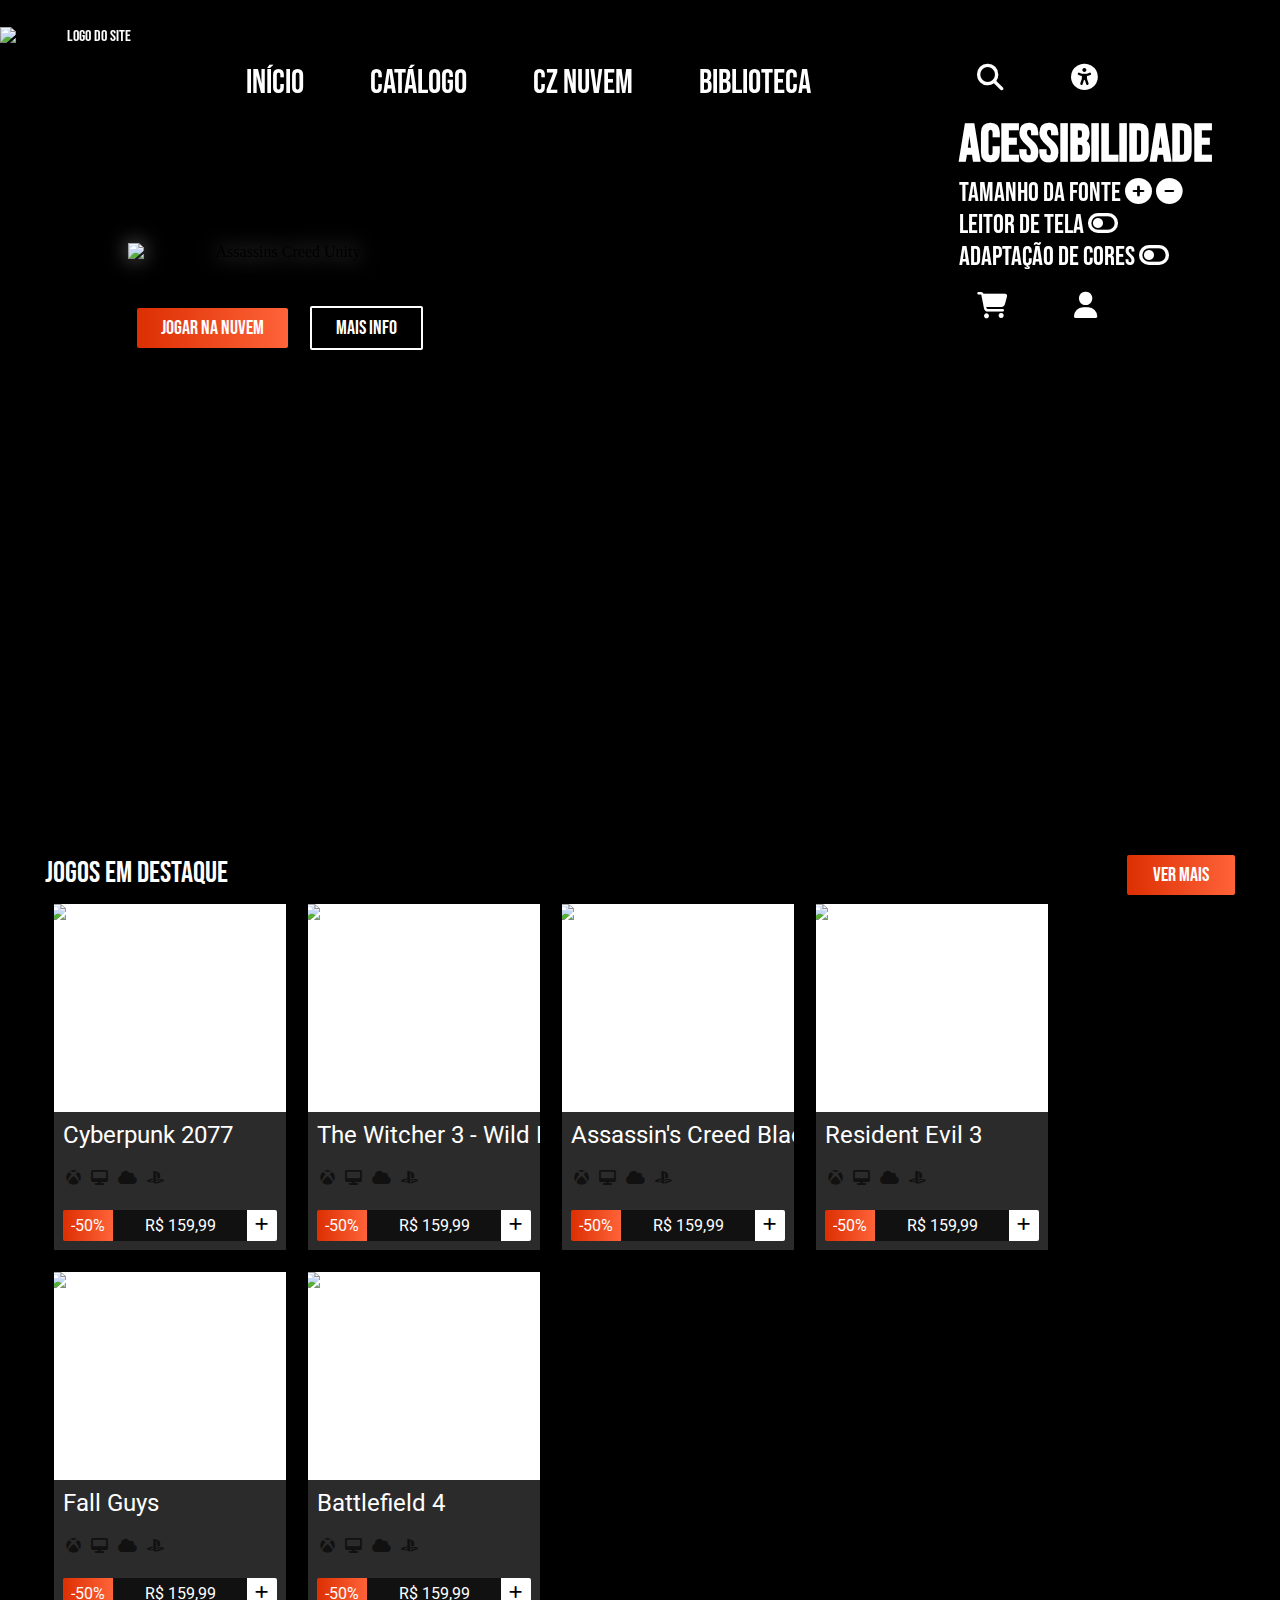
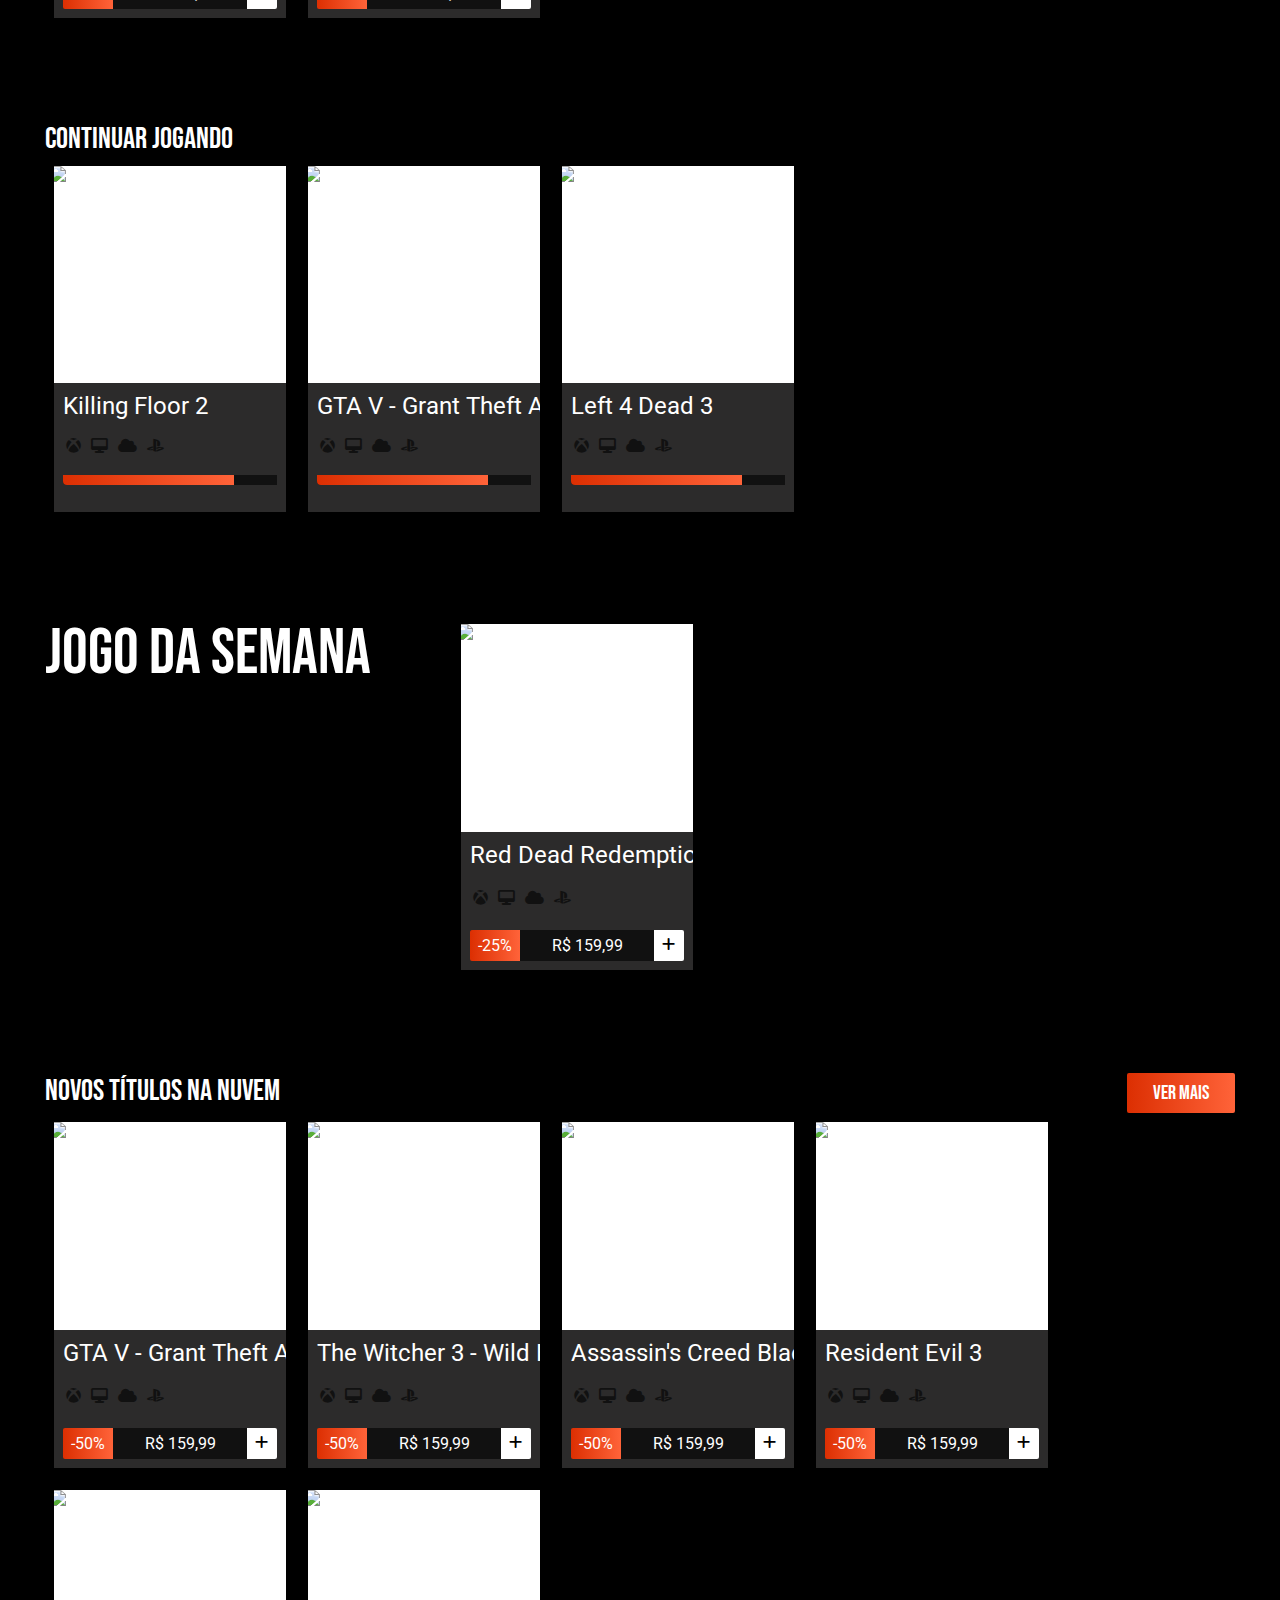
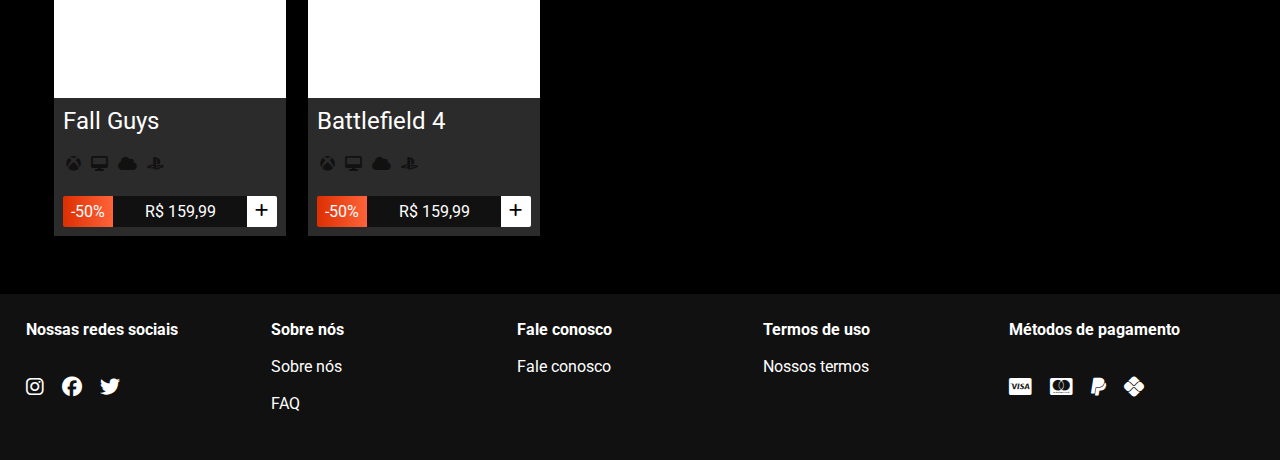
==== index.html @ 48078527 "modified:   index.html" ====
<!DOCTYPE html>
<html lang="pt-br">
<head>
	<meta charset="utf-8">
	<meta name="viewport" content="width=device-width, initial-scale=1">
	<link rel="stylesheet" href="https://cdnjs.cloudflare.com/ajax/libs/animate.css/4.1.1/animate.min.css">
	<link rel="stylesheet" type="text/css" href="effects.css">
	<link rel="stylesheet" type="text/css" href="index.css">
	<link rel="stylesheet" type="text/css" href="acessibilidade.css">
	<link rel="stylesheet" href="https://cdnjs.cloudflare.com/ajax/libs/font-awesome/4.7.0/css/font-awesome.min.css">
	<link rel="stylesheet" type="text/css" href="https://cdnjs.cloudflare.com/ajax/libs/font-awesome/6.2.0/css/all.min.css">
	<script
  src="https://code.jquery.com/jquery-3.6.1.js"
  integrity="sha256-3zlB5s2uwoUzrXK3BT7AX3FyvojsraNFxCc2vC/7pNI="
  crossorigin="anonymous"></script>
	<title>CZGames</title>
	<meta name="viewport" content="width=device-width, initial-scale=1.0">
</head>
<body lang="pt-br">

	<i class="fa fa-bars" id="menu_activate"></i>
	<div class="mobile-menu">
		<img src="images/logo-org.png" alt="logo do site"/>
	</div>


	<section id="main_div" aria-label="menu">
		<div id="menu">
			<img src="images/logo-org.png"  alt="logo do site" tabindex="0"/>
			<ul id="navigator" aria-label="navegação">
				<li tabindex="0">INÍCIO</li>
				<li tabindex="0">CATÁLOGO</li>
				<li tabindex="0">CZ NUVEM</li>
				<li tabindex="0">BIBLIOTECA</li>
			</ul>
			<ul id="icon_list" aria-label="ferramentas">
				<li tabindex="0"><i class="fa fa-search" title="Ferramenta de busca"></i></li>
				<li tabindex="0" class="access-button"><i class="fa fa-universal-access" title="Acessibilidade"></i>
				</li>

				<div class="menu-acessibilidade">
						<h1>ACESSIBILIDADE</h1>
						<div>
							<span>Tamanho da fonte</span>
							<i class="fa fa-plus-circle"></i>
							<i class="fa fa-minus-circle"></i>
						</div>

						<div>
							<span>Leitor de tela</span>
							<i class="fa fa-toggle-off screen-reader"></i>
						</div>

						<div>
							<span>Adaptação de cores</span>
							<i class="fa fa-toggle-off color-adaption"></i>
						</div>
					</div>


				<li tabindex="0"><i class="fa fa-shopping-cart" title="Carrinho de Compras"></i></li>
				<li tabindex="0"><i class="fa fa-user" title="Usuário"></i></li>
			</ul>
		</div>

		<div id="play-game" class="animate__animated animate__slideInDown">
				<img class="game-logo" src="images/assassins_creed2.png" lan="en" alt="Assassins Creed Unity" title="Assassins Creed Unity" tabindex="0"/>
				<button class="default-orange-style hbtn">JOGAR NA NUVEM</button>
				<button class="more-info hbtn hvr-sweep-to-right">MAIS INFO</button>
		</div>
	</section>
	<section id="jogos-secao">
		<div class="jogos-header">
			<p class="section-title" tabindex="0">JOGOS EM DESTAQUE</p>
			<button class="default-orange-style see-more">VER MAIS</button>
		</div>
		<ul class="game-list">
			<a href="info_produto.html" tabindex="-1"><li class="game-item-box" tabindex="0">
				<img class="game-wallpaper" src="images/games/cp2077.jpg"/>
				<div class="game-info">
					<span class="game-name" lang="en">Cyberpunk 2077</span>
					<ul class="supported-platforms">
							<li><i class="fab fa-xbox"></i></li>
							<li><i class="fas fa-desktop"></i></li>
							<li><i class="fa fa-cloud"></i></li>
							<li><i class="fab fa-playstation"></i></li>
					</ul>
					<p><span class="game-discount">-50%</span>
						<span class="game-price">R$ 159,99</span>
						<span class="game-add-button" title="Adicionar jogo"><i class="fas fa-plus"></i></span>
					</p>
				</div>
			</li></a>


			<li class="game-item-box" tabindex="0">
				<img class="game-wallpaper" src="images/games/the_witcher3.jpg"/>
				<div class="game-info">
					<span class="game-name"  lang="en">The Witcher 3 - Wild Hunt</span>
					<ul class="supported-platforms">
							<li><i class="fab fa-xbox"></i></li>
							<li><i class="fas fa-desktop"></i></li>
							<li><i class="fa fa-cloud"></i></li>
							<li><i class="fab fa-playstation"></i></li>
					</ul>
					<p><span class="game-discount">-50%</span>
						<span class="game-price">R$ 159,99</span>
						<span class="game-add-button"><i class="fas fa-plus"></i></span>
					</p>
				</div>
			</li>

			<li class="game-item-box" tabindex="0">
				<img class="game-wallpaper" src="images/games/assassins_creed_bf.jpg"/>
				<div class="game-info">
					<span class="game-name"  lang="en">Assassin's Creed Black Flag</span>
					<ul class="supported-platforms">
							<li><i class="fab fa-xbox"></i></li>
							<li><i class="fas fa-desktop"></i></li>
							<li><i class="fa fa-cloud"></i></li>
							<li><i class="fab fa-playstation"></i></li>
					</ul>
					<p><span class="game-discount">-50%</span>
						<span class="game-price">R$ 159,99</span>
						<span class="game-add-button"><i class="fas fa-plus"></i></span>
					</p>
				</div>
			</li>

			
			<li class="game-item-box" tabindex="0">
				<img class="game-wallpaper" src="images/games/res3.png"/>
				<div class="game-info">
					<span class="game-name"  lang="en">Resident Evil 3</span>
					<ul class="supported-platforms">
							<li><i class="fab fa-xbox"></i></li>
							<li><i class="fas fa-desktop"></i></li>
							<li><i class="fa fa-cloud"></i></li>
							<li><i class="fab fa-playstation"></i></li>
					</ul>
					<p><span class="game-discount">-50%</span>
						<span class="game-price">R$ 159,99</span>
						<span class="game-add-button"><i class="fas fa-plus"></i></span>
					</p>
				</div>
			</li>

			
			<li class="game-item-box" tabindex="0">
				<img class="game-wallpaper" src="images/games/fall_guys.jpg"/>
				<div class="game-info">
					<span class="game-name"  lang="en">Fall Guys</span>
					<ul class="supported-platforms">
							<li><i class="fab fa-xbox"></i></li>
							<li><i class="fas fa-desktop"></i></li>
							<li><i class="fa fa-cloud"></i></li>
							<li><i class="fab fa-playstation"></i></li>
					</ul>
					<p><span class="game-discount">-50%</span>
						<span class="game-price">R$ 159,99</span>
						<span class="game-add-button"><i class="fas fa-plus"></i></span>
					</p>
				</div>
			</li>

			<li class="game-item-box" tabindex="0">
				<img class="game-wallpaper" src="images/games/bf4.jpg"/>
				<div class="game-info">
					<span class="game-name"  lang="en">Battlefield 4</span>
					<ul class="supported-platforms">
							<li><i class="fab fa-xbox"></i></li>
							<li><i class="fas fa-desktop"></i></li>
							<li><i class="fa fa-cloud"></i></li>
							<li><i class="fab fa-playstation"></i></li>
					</ul>
					<p><span class="game-discount">-50%</span>
						<span class="game-price">R$ 159,99</span>
						<span class="game-add-button"><i class="fas fa-plus"></i></span>
					</p>
				</div>
			</li>

		</ul>
	</section>





	<section id="jogos-secao">
		<p class="section-title" tabindex="0">CONTINUAR JOGANDO</p>
		<ul class="game-list">
			<li class="game-item-box" tabindex="0">
				<img class="game-wallpaper" src="images/games/kf2.png"/>
				<div class="game-info">
					<span class="game-name"  lang="en">Killing Floor 2</span>
					<ul class="supported-platforms">
							<li><i class="fab fa-xbox"></i></li>
							<li><i class="fas fa-desktop"></i></li>
							<li><i class="fa fa-cloud"></i></li>
							<li><i class="fab fa-playstation"></i></li>
					</ul>
					<span class="progress-bar"></span>
				</div>
			</li>

			<li class="game-item-box" tabindex="0">
				<img class="game-wallpaper" src="images/games/gtav.jpg"/>
				<div class="game-info">
					<span class="game-name"  lang="en">GTA V - Grant Theft Auto Five</span>
					<ul class="supported-platforms">
							<li><i class="fab fa-xbox"></i></li>
							<li><i class="fas fa-desktop"></i></li>
							<li><i class="fa fa-cloud"></i></li>
							<li><i class="fab fa-playstation"></i></li>
					</ul>
					<span class="progress-bar"></span>
				</div>
			</li>

			<li class="game-item-box" tabindex="0">
				<img class="game-wallpaper" src="images/games/lf3.jpg"/>
				<div class="game-info">
					<span class="game-name"  lang="en">Left 4 Dead 3</span>
					<ul class="supported-platforms">
							<li><i class="fab fa-xbox"></i></li>
							<li><i class="fas fa-desktop"></i></li>
							<li><i class="fa fa-cloud"></i></li>
							<li><i class="fab fa-playstation"></i></li>
					</ul>
					<span class="progress-bar"></span>
				</div>
			</li>	

		</ul>
	</section>

	<section id="jogos-secao" class="rd2-theme">
		<p class="section-title" tabindex="0">JOGO DA SEMANA</p>

		<ul class="game-list">
			<li class="game-item-box" tabindex="0">
					<img class="game-wallpaper" src="images/games/rd2.jpg"/>
					<div class="game-info">
						<span class="game-name"  lang="en">Red Dead Redemption 2</span>
						<ul class="supported-platforms">
								<li><i class="fab fa-xbox"></i></li>
								<li><i class="fas fa-desktop"></i></li>
								<li><i class="fa fa-cloud"></i></li>
								<li><i class="fab fa-playstation"></i></li>
						</ul>
						<p><span class="game-discount">-25%</span>
							<span class="game-price">R$ 159,99</span>
							<span class="game-add-button"><i class="fas fa-plus"></i></span>
						</p>
					</div>
				</li>
		</ul>
	</section>


	<section id="jogos-secao">
		<div class="jogos-header">
			<p class="section-title" tabindex="0">NOVOS TÍTULOS NA NUVEM</p>
			<button class="default-orange-style see-more">VER MAIS</button>
		</div>
		<ul class="game-list">
			<li class="game-item-box" tabindex="0">
				<img class="game-wallpaper" src="images/games/gtav.jpg"/>
				<div class="game-info">
					<span class="game-name"  lang="en">GTA V - Grant Theft Auto Five</span>
					<ul class="supported-platforms">
							<li><i class="fab fa-xbox"></i></li>
							<li><i class="fas fa-desktop"></i></li>
							<li><i class="fa fa-cloud"></i></li>
							<li><i class="fab fa-playstation"></i></li>
					</ul>
					<p><span class="game-discount">-50%</span>
						<span class="game-price">R$ 159,99</span>
						<span class="game-add-button"><i class="fas fa-plus"></i></span>
					</p>
				</div>
			</li>

			<li class="game-item-box" tabindex="0">
				<img class="game-wallpaper" src="images/games/the_witcher3.jpg"/>
				<div class="game-info">
					<span class="game-name"  lang="en">The Witcher 3 - Wild Hunt</span>
					<ul class="supported-platforms">
							<li><i class="fab fa-xbox"></i></li>
							<li><i class="fas fa-desktop"></i></li>
							<li><i class="fa fa-cloud"></i></li>
							<li><i class="fab fa-playstation"></i></li>
					</ul>
					<p><span class="game-discount">-50%</span>
						<span class="game-price">R$ 159,99</span>
						<span class="game-add-button"><i class="fas fa-plus"></i></span>
					</p>
				</div>
			</li>

			<li class="game-item-box" tabindex="0">
				<img class="game-wallpaper" src="images/games/assassins_creed_bf.jpg"/>
				<div class="game-info">
					<span class="game-name"  lang="en">Assassin's Creed Black Flag</span>
					<ul class="supported-platforms">
							<li><i class="fab fa-xbox"></i></li>
							<li><i class="fas fa-desktop"></i></li>
							<li><i class="fa fa-cloud"></i></li>
							<li><i class="fab fa-playstation"></i></li>
					</ul>
					<p><span class="game-discount">-50%</span>
						<span class="game-price">R$ 159,99</span>
						<span class="game-add-button"><i class="fas fa-plus"></i></span>
					</p>
				</div>
			</li>

			
			<li class="game-item-box" tabindex="0">
				<img class="game-wallpaper" src="images/games/res3.png"/>
				<div class="game-info">
					<span class="game-name"  lang="en">Resident Evil 3</span>
					<ul class="supported-platforms">
							<li><i class="fab fa-xbox"></i></li>
							<li><i class="fas fa-desktop"></i></li>
							<li><i class="fa fa-cloud"></i></li>
							<li><i class="fab fa-playstation"></i></li>
					</ul>
					<p><span class="game-discount">-50%</span>
						<span class="game-price">R$ 159,99</span>
						<span class="game-add-button"><i class="fas fa-plus"></i></span>
					</p>
				</div>
			</li>

			
			<li class="game-item-box" tabindex="0">
				<img class="game-wallpaper" src="images/games/fall_guys.jpg"/>
				<div class="game-info">
					<span class="game-name"  lang="en">Fall Guys</span>
					<ul class="supported-platforms">
							<li><i class="fab fa-xbox"></i></li>
							<li><i class="fas fa-desktop"></i></li>
							<li><i class="fa fa-cloud"></i></li>
							<li><i class="fab fa-playstation"></i></li>
					</ul>
					<p><span class="game-discount">-50%</span>
						<span class="game-price">R$ 159,99</span>
						<span class="game-add-button"><i class="fas fa-plus"></i></span>
					</p>
				</div>
			</li>

			<li class="game-item-box" tabindex="0">
				<img class="game-wallpaper" src="images/games/bf4.jpg"/>
				<div class="game-info">
					<span class="game-name"  lang="en">Battlefield 4</span>
					<ul class="supported-platforms">
							<li><i class="fab fa-xbox"></i></li>
							<li><i class="fas fa-desktop"></i></li>
							<li><i class="fa fa-cloud"></i></li>
							<li><i class="fab fa-playstation"></i></li>
					</ul>
					<p><span class="game-discount">-50%</span>
						<span class="game-price">R$ 159,99</span>
						<span class="game-add-button"><i class="fas fa-plus"></i></span>
					</p>
				</div>
			</li>

		</ul>
	</section>


	<footer title="Rodapé">
		<!--<i class="far fa-copyright"></i><p>All rights reserved</p>-->
		<div>
			<p tabindex="0"><b>Nossas redes sociais</b></p>
			<ul class="flex-display">
				<a href="https://www.instagram.com/"><li><i class="fab fa-instagram" title="Instagram"></i></li></a>
				<a href="https://www.facebook.com/"><li><i class="fab fa-facebook" title="Facebook"></i></li></a>
				<a href="https://www.twitter.com/"><li><i class="fab fa-twitter" title="Twitter"></i></li></a>
			</ul>
		</div>

		<div>
			<p tabindex="0"><b>Sobre nós</b></p>
			<ul class="break-list">
				<a href="https://www.instagram.com/"><li>Sobre nós</li></a>
				<a href="https://www.facebook.com/"><li>FAQ</li></a>
			</ul>
		</div>

		<div>
			<p tabindex="0"><b>Fale conosco</b></p>
			<ul class="break-list">
				<a href="https://www.instagram.com/"><li>Fale conosco</li></a>
			</ul>
		</div>

		<div>
			<p tabindex="0"><b>Termos de uso</b></p>
			<ul class="break-list">
				<a href="https://www.instagram.com/"><li>Nossos termos</li></a>
			</ul>
		</div>


		<div>
			<p tabindex="0"><b>Métodos de pagamento</b></p>
			<ul class="flex-display">
				<li tabindex="0"><i class="fab fa-cc-visa" title="Visa"></i></li>
				<li tabindex="0"><i class="fab fa-cc-mastercard" title="Mastercard"></i></li>
				<li tabindex="0"><i class="fab fa-paypal" title="PayPal"></i></li>
				<li tabindex="0"><i class="fa-brands fa-pix" title="Pix"></i></li>
			</ul>
		</div>

	</footer>

	<script type="text/javascript">
		$(document).ready(function() {
			$("#navigator li:nth-child(1)").css("color", "#DC2F02");
		});

		$("#menu_activate").click(function () {
			$("#menu").slideToggle();
		});


		$(".access-button").click(function() {
			$(".menu-acessibilidade").slideToggle();
		});
	</script>


<div vw class="enabled">
	<div vw-access-button class="active"></div>
	<div vw-plugin-wrapper>
	  <div class="vw-plugin-top-wrapper"></div>
	</div>
</div>

	<script type="text/javascript" src="login.js"></script>
	<script type="text/javascript">
		if (getUrlParameter('submit_login') != false){
			do_login();
		}
	</script>

<script src="https://vlibras.gov.br/app/vlibras-plugin.js"></script>
<script>
	new window.VLibras.Widget('https://vlibras.gov.br/app');
</script>
</body>
</html>
---- index.css ----
@import url('https://fonts.googleapis.com/css2?family=Bebas+Neue&display=swap');
@import url('https://fonts.googleapis.com/css2?family=Roboto&display=swap');

* {
	margin: 0;
	padding: 0;
}

body {
	background-color:black;
	overflow-x: hidden;
}

.current_link {
	color:#DC2F02;
}

.mobile-menu {
	position: fixed;
	top: 0;
	left: 0;
	width: 100%;
	background-color: #111111;
	text-align: center;
	z-index: 99;
	display: none;
}

.mobile_menu img {
	margin-left: auto;
	margin-right: auto;	
}

#main_div {
	position: relative;
	background-image:linear-gradient( rgba(0, 0, 0, 0.3), rgba(0, 0, 0, 0.3) ),  url("images/wallpaper.jpg");
	background-size: cover;
	background-attachment: fixed;
	background-position: center;
	width: 100vw;
	height: 90vh;
	top: 0;
	left: 0;
	box-shadow: inset 0px 0px 256px black;
}

#menu {
	position: fixed;
	width:100%;
	border: 0px;
	color: white;
	font-family: 'Bebas Neue', cursive;
	display: grid;
	grid-template-columns: 0.5fr 2fr 1fr;
	box-shadow: inset 0px 90px 80px black;
	border: none;
	z-index: 10;
}

#play-game {
	position: absolute;
	left:10%;
	top:30%;
	text-align:center;
	z-index: 1;
}

.game-logo {
	max-width: 55vh;
	max-height: 55vw;
	display: block;
	filter: drop-shadow(0px 0px 10px rgba(255, 255, 255, 0.5));
}


#menu > img {
	padding: 3vh 0px;
	text-align: center;
}

#menu > ul {
	padding: 5vh;
	list-style: none;
}

#menu > ul > li {
	
}

#menu > ul > li:hover {
	color: #FF6339;
	transition: 0.25s;
}

#icon_list {
	font-size: 20pt;
}

#icon_list > li {
	display: inline-block;
	margin: 2vh;
	margin-right:5vh;
	transition: 0.25s;
	cursor: pointer;
}

#navigator > li{
	font-size: 25pt;
	display: inline-block;
	margin: 2vh;
	margin-right:5vh;
	transition: 0.25s;
	cursor: pointer;
}

#play-game button {
	margin:5vh;
	margin-right:1vh;
	margin-left:1vh;
}

.default-orange-style{
	background: linear-gradient(90deg, #DC2F02 0%, #FF6339 100%);
	padding: 8px 24px;
	color:white;
	border-radius: 2px;
	border:none;
	font-family: 'Bebas Neue', cursive;
	font-size:20px;
	cursor: pointer;
}

.more-info {
	box-sizing: border-box;
	justify-content: center;
	align-items: center;
	padding: 8px 24px;

	border: 2px solid #FFFFFF;
	border-radius: 2px;
	background:none;
	color:white;
	font-family: 'Bebas Neue', cursive;
	font-size: 20px;
	cursor: pointer;
}

#jogos-secao{
	position: relative;
	padding:5vh;
	box-sizing: border-box;
}


.game-list > li {
	position: relative;
	display:inline-block;
	width: 232px;
	height: 346px;
	margin:1vh;
	background-color:white;
	overflow: hidden;
	transition: 0.5s;
	color:#111111;
	cursor: pointer;
}

.game-list > a > li {
	position: relative;
	display:inline-block;
	width: 232px;
	height: 346px;
	margin:1vh;
	background-color:white;
	overflow: hidden;
	transition: 0.5s;
	color:#111111;
	cursor: pointer;
}

.game-list li:hover {
	transform: scale(1.1);
	color:white;
	transition: 0.5s;
}

.game-list li:hover {
	transform: scale(1.1);
	color:white;
	transition: 0.5s;
}

.section-title {
	color:white;
	font-family: 'Bebas Neue', cursive;
	font-size:30px;
}

.game-wallpaper {
	position: absolute;
	background-position: center;
	max-height: 100%;
	transform: translateX(-25%);
}

.game-info {
	position: absolute;
	font-family: 'Roboto', cursive;
	bottom: 0;
	background-color:#2C2B2B;
	width:100%;
	box-sizing: border-box;
	display: grid;
	grid-template-rows: 1fr 1fr 1fr;
	grid-gap: 1.5vh;
	padding:1vh;
}

.game-name {
	white-space: nowrap;
	font-size: 24px;
	min-width: 0;
	color:white;
}


.supported-platforms li{
	display: inline-block;
	font-size: 15px;
	margin:3px;
	border: none;
}

.game-info > p {
	position: relative;
	width:100%;
	display: flex;
	flex-direction: row;
	text-align: center;

}

.game-discount {
	flex-grow: 0;
	background: linear-gradient(90deg, #DC2F02 0%, #FF6339 100%);
	border-radius: 2px 0px 0px 2px;
	color:white;
	padding:0.25vh;
	padding: 6px 8px;
}

.game-price {
	flex:1;
	background: #111111;
	border-radius: 0px;
	padding: 6px 8px;
	color:white;
}

.game-add-button {
	flex-grow: 0;
	background: #FFFFFF;
	border-radius: 0px 2px 2px 0px;
	color:black;
	padding: 6px 8px;
	font-size: 15px;
}


.progress-bar {
	position: relative;
	background: #111111;
	border-radius: 0px 0px 0px 4px;
	height: 10px;
	width: 100%;
	z-index: 1;
}

.progress-bar::before {
	position: absolute;
	top:0;
	left:0;
	content: "";
	background: linear-gradient(90deg, #DC2F02 0%, #FF6339 100%);
	border-radius: 0px 0px 0px 4px;
	height: 10px;
	width: 80%;
	z-index: 10;
}

.rd2-theme {
	background-image: linear-gradient(270deg, #0A0908 10%, rgba(17, 17, 17, .5) 50.07%, rgba(14, 14, 13, .5) 5.51%, #0A0908 100.78%), url("images/games/rd2_wall.jpg");
	background-position: center center;
	background-size: cover;
	background-attachment: fixed;
}

.rd2-theme > .section-title {
	float:left;
	font-size: 64px;
}

.rd2-theme > .game-list > li{
	margin-left:10vh;
}

.jogos-header {
	display: grid;
	grid-template-columns: 1fr 0.10fr;
}


button[class~="default-orange-style"] {
	transition: 0.5s;
}

button[class~="default-orange-style"]:hover {
	transform: scale(1.05);
	transition: 0.5s;
}

footer {
	position: relative;
	background-color:#111111;
	display: grid;
	grid-template-columns: 1fr 1fr 1fr 1fr 1fr;
	grid-template-rows:1fr;
	padding:2vw;
	box-sizing: border-box;
	color:white;
	font-family:'Roboto', sans-serif;
	width: 100%;
}

footer a {
	text-decoration: none;
	color:white;
}

footer ul li {
	margin:2vh;
	margin-left: 0;
}

.flex-display {
	list-style: none;
	margin:2vh;
	margin-left:0;
	font-size: 20px;
}

.flex-display {
	display: flex;
	flex-direction: row;

}

.break-list li{
	display: block;
}


#menu_activate {
	position: fixed;
	left:0;
	top:0;
	color:#FFFFFF;
	margin:5vh;
	margin-left: 3vh;
	font-size: 30pt;
	z-index: 10;
	display: none;
}

@media (max-width: 1200px) {
  

	#menu {
		position: fixed;
		width:100%;
		height: 100%;
		background-color: #111111;
		text-align: center;
		display: none;
		overflow: hidden;
		grid-template-columns: 1fr;
		grid-template-rows: 0.5fr 1fr 1fr;
		z-index: 9;
	}

	.mobile-menu {
		display: block;
	}

	#menu_activate {
		display: block;
		z-index: 100;
	}

	#menu > img {
		padding:0;
		margin-left: auto;
		margin-right: auto;
		margin-bottom: 0;
	}


	#navigator > li {
		display: block;
		margin-bottom: 5vh;
	}


	#icon_list > li {
		display: inline-block;
		margin:1vh;
	}

	#jogos-secao {
		text-align: center;
	}

	.game-list > li {
		width: 90%;

	}

	.game-wallpaper {
		transform:translateX(-50%);
	}

	.jogos-header {
		display: flex;
		flex-direction: row;
	}


	.see-more {
		flex:1;
		margin-left:8vh;
		font-size: 16pt;
		padding:1vh;
	}

	.section-title {
		flex:1;
		font-size: 18pt;
		margin:0;
	}

	.rd2-theme > .section-title {
		font-size: 64px;
	}

	.rd2-theme > .game-list > li{
		margin-left:0;
	}


}
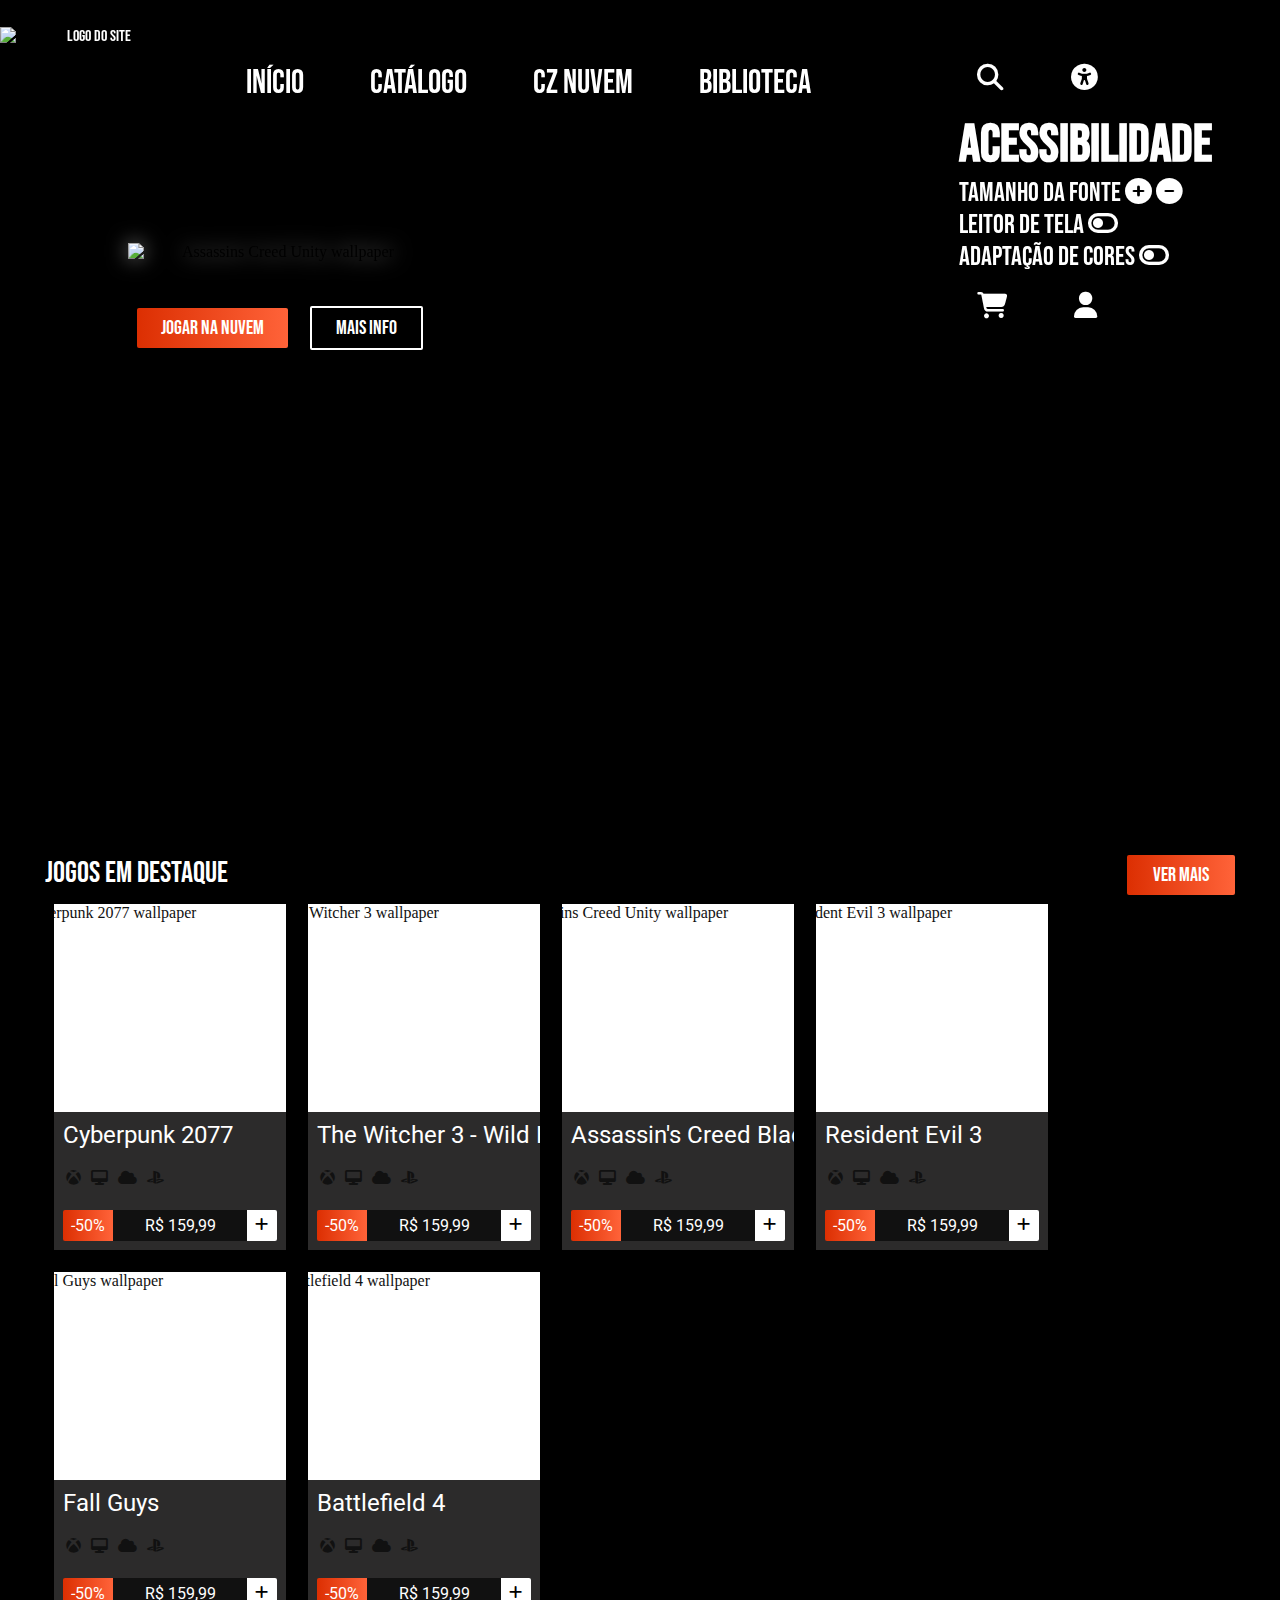
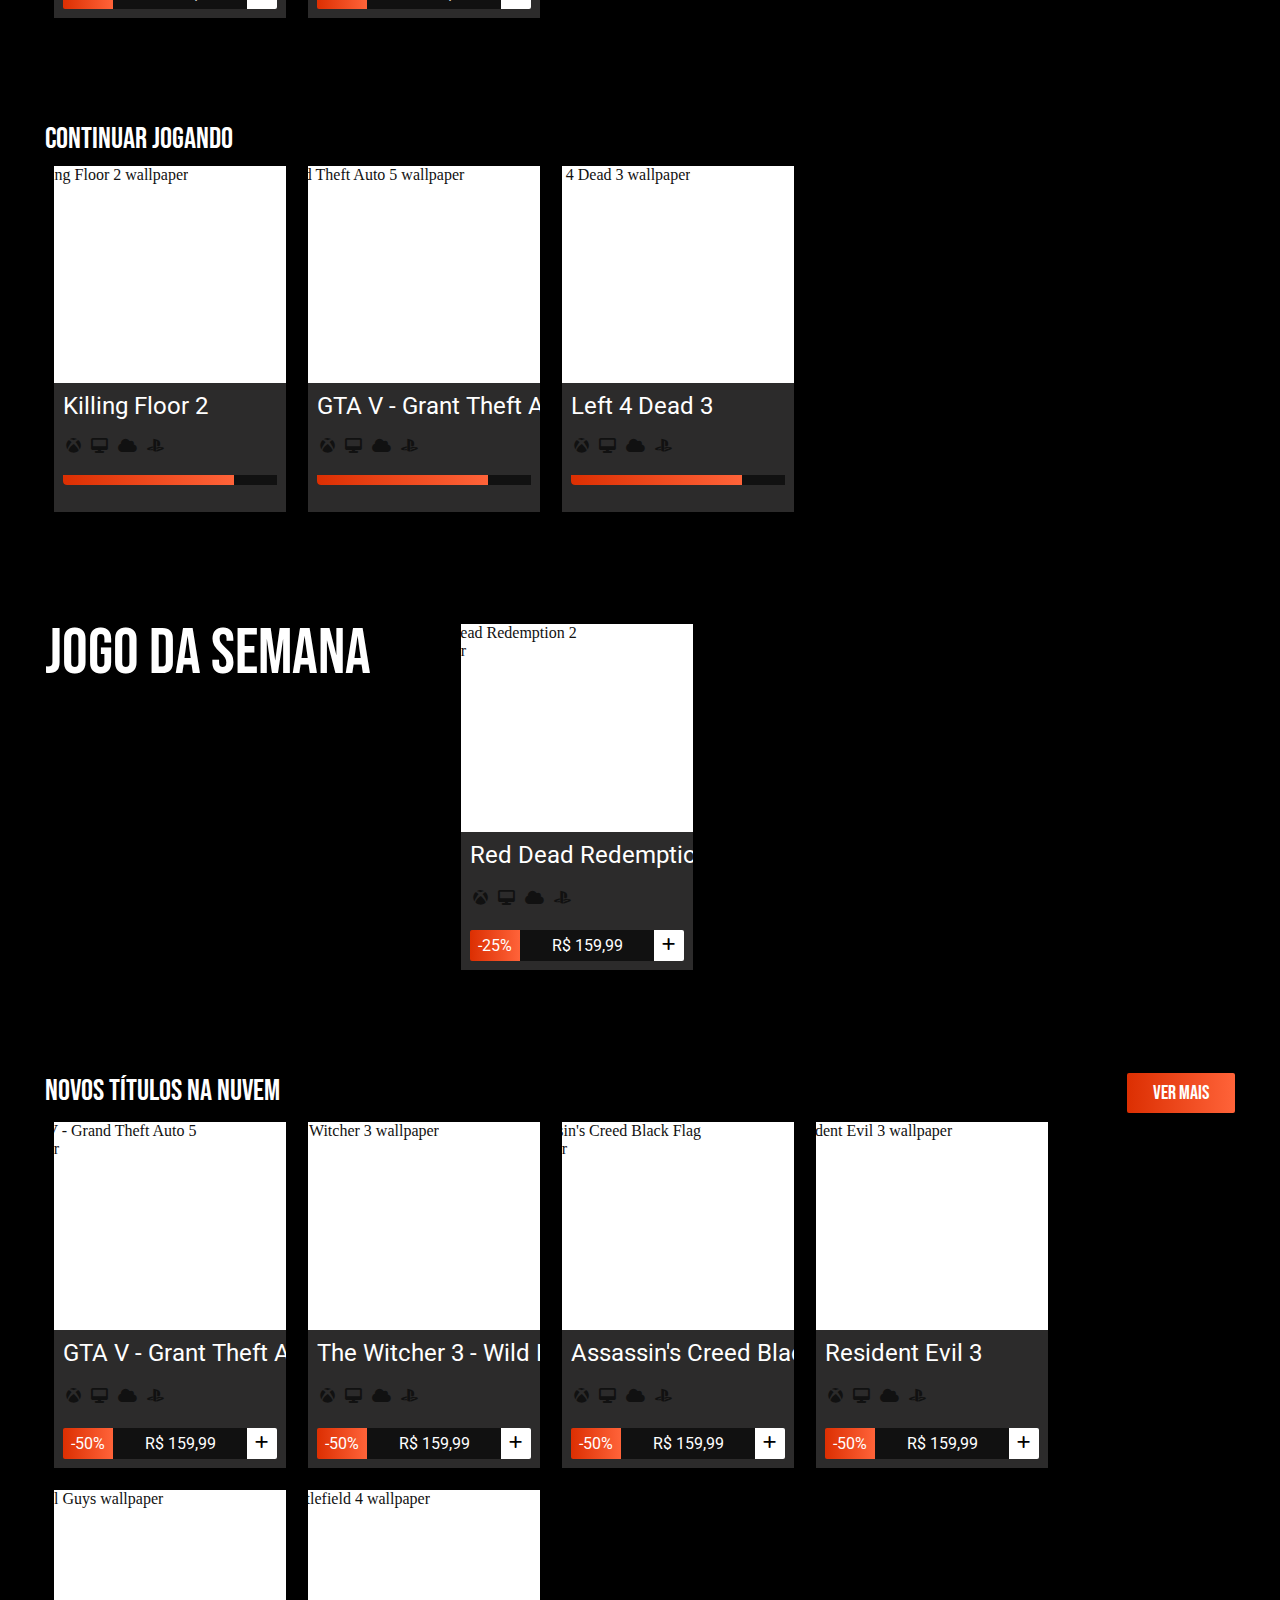
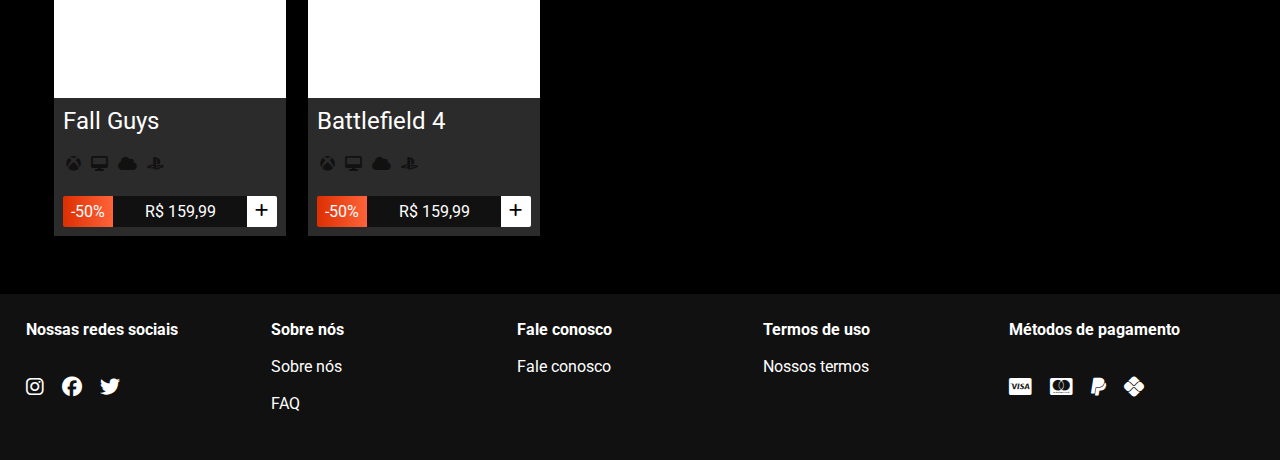
==== commit a4ff914c: "modified:   compra_finalizada.html 	modified:   confirmacao_compra.html 	modified:   index.html 	mod" ====
--- a/index.html
+++ b/index.html
@@ -16,16 +16,16 @@
 	<title>CZGames</title>
 	<meta name="viewport" content="width=device-width, initial-scale=1.0">
 </head>
-<body lang="pt-br">
+<body>
 
 	<i class="fa fa-bars" id="menu_activate"></i>
 	<div class="mobile-menu">
-		<img src="images/logo-org.png" alt="logo do site"/>
+		<img src="images/logo-org.png" alt="logo do site" tabindex="0"/>
 	</div>
 
 
-	<section id="main_div" aria-label="menu">
-		<div id="menu">
+	<section id="main_div">
+		<div id="menu" aria-label="menu" role="navigation">
 			<img src="images/logo-org.png"  alt="logo do site" tabindex="0"/>
 			<ul id="navigator" aria-label="navegação">
 				<li tabindex="0">INÍCIO</li>
@@ -35,36 +35,35 @@
 			</ul>
 			<ul id="icon_list" aria-label="ferramentas">
 				<li tabindex="0"><i class="fa fa-search" title="Ferramenta de busca"></i></li>
-				<li tabindex="0" class="access-button"><i class="fa fa-universal-access" title="Acessibilidade"></i>
-				</li>
-
-				<div class="menu-acessibilidade">
+				<li tabindex="0" class="access-button"><i class="fa fa-universal-access" title="Acessibilidade" aria-haspopup="menu"></i></li>
+
+				<div class="menu-acessibilidade" aria-label="menu acessibilidade">
 						<h1>ACESSIBILIDADE</h1>
 						<div>
 							<span>Tamanho da fonte</span>
-							<i class="fa fa-plus-circle"></i>
-							<i class="fa fa-minus-circle"></i>
+							<i class="fa fa-plus-circle increase-font"  tabindex="0" aria-label="Aumentar fonte" title="Aumentar fonte"></i>
+							<i class="fa fa-minus-circle decrease-font" tabindex="0"  aria-label="Diminuir fonte" title="Diminuir fonte"></i>
 						</div>
 
 						<div>
 							<span>Leitor de tela</span>
-							<i class="fa fa-toggle-off screen-reader"></i>
+							<i class="fa fa-toggle-off screen-reader" tabindex="0"  aria-label="Leitor de tela" role="switch" title="Leitor de tela"></i>
 						</div>
 
 						<div>
 							<span>Adaptação de cores</span>
-							<i class="fa fa-toggle-off color-adaption"></i>
+							<i class="fa fa-toggle-off color-adaption" tabindex="0" aria-label="Adaptar cores" role="switch" title="Adaptar cores"></i>
 						</div>
 					</div>
 
 
 				<li tabindex="0"><i class="fa fa-shopping-cart" title="Carrinho de Compras"></i></li>
-				<li tabindex="0"><i class="fa fa-user" title="Usuário"></i></li>
+				<li tabindex="0" onclick="window.location.href='login.html'"><i class="fa fa-user" title="Usuário"></i></li>
 			</ul>
 		</div>
 
 		<div id="play-game" class="animate__animated animate__slideInDown">
-				<img class="game-logo" src="images/assassins_creed2.png" lan="en" alt="Assassins Creed Unity" title="Assassins Creed Unity" tabindex="0"/>
+				<img class="game-logo" src="images/assassins_creed2.png" lang="en" alt="Assassins Creed Unity wallpaper" title="Assassins Creed Unity" tabindex="0"/>
 				<button class="default-orange-style hbtn">JOGAR NA NUVEM</button>
 				<button class="more-info hbtn hvr-sweep-to-right">MAIS INFO</button>
 		</div>
@@ -76,7 +75,7 @@
 		</div>
 		<ul class="game-list">
 			<a href="info_produto.html" tabindex="-1"><li class="game-item-box" tabindex="0">
-				<img class="game-wallpaper" src="images/games/cp2077.jpg"/>
+				<img class="game-wallpaper" src="images/games/cp2077.jpg" alt="Cyberpunk 2077 wallpaper"/>
 				<div class="game-info">
 					<span class="game-name" lang="en">Cyberpunk 2077</span>
 					<ul class="supported-platforms">
@@ -94,7 +93,7 @@
 
 
 			<li class="game-item-box" tabindex="0">
-				<img class="game-wallpaper" src="images/games/the_witcher3.jpg"/>
+				<img class="game-wallpaper" src="images/games/the_witcher3.jpg" alt="The Witcher 3 wallpaper"/>
 				<div class="game-info">
 					<span class="game-name"  lang="en">The Witcher 3 - Wild Hunt</span>
 					<ul class="supported-platforms">
@@ -111,7 +110,7 @@
 			</li>
 
 			<li class="game-item-box" tabindex="0">
-				<img class="game-wallpaper" src="images/games/assassins_creed_bf.jpg"/>
+				<img class="game-wallpaper" src="images/games/assassins_creed_bf.jpg" alt="Assasins Creed Unity wallpaper"/>
 				<div class="game-info">
 					<span class="game-name"  lang="en">Assassin's Creed Black Flag</span>
 					<ul class="supported-platforms">
@@ -129,7 +128,7 @@
 
 			
 			<li class="game-item-box" tabindex="0">
-				<img class="game-wallpaper" src="images/games/res3.png"/>
+				<img class="game-wallpaper" src="images/games/res3.png" alt="Resident Evil 3 wallpaper"/>
 				<div class="game-info">
 					<span class="game-name"  lang="en">Resident Evil 3</span>
 					<ul class="supported-platforms">
@@ -147,7 +146,7 @@
 
 			
 			<li class="game-item-box" tabindex="0">
-				<img class="game-wallpaper" src="images/games/fall_guys.jpg"/>
+				<img class="game-wallpaper" src="images/games/fall_guys.jpg" alt="Fall Guys wallpaper"/>
 				<div class="game-info">
 					<span class="game-name"  lang="en">Fall Guys</span>
 					<ul class="supported-platforms">
@@ -164,7 +163,7 @@
 			</li>
 
 			<li class="game-item-box" tabindex="0">
-				<img class="game-wallpaper" src="images/games/bf4.jpg"/>
+				<img class="game-wallpaper" src="images/games/bf4.jpg" alt="Battlefield 4 wallpaper" />
 				<div class="game-info">
 					<span class="game-name"  lang="en">Battlefield 4</span>
 					<ul class="supported-platforms">
@@ -191,7 +190,7 @@
 		<p class="section-title" tabindex="0">CONTINUAR JOGANDO</p>
 		<ul class="game-list">
 			<li class="game-item-box" tabindex="0">
-				<img class="game-wallpaper" src="images/games/kf2.png"/>
+				<img class="game-wallpaper" src="images/games/kf2.png" alt="Killing Floor 2 wallpaper"/>
 				<div class="game-info">
 					<span class="game-name"  lang="en">Killing Floor 2</span>
 					<ul class="supported-platforms">
@@ -205,7 +204,7 @@
 			</li>
 
 			<li class="game-item-box" tabindex="0">
-				<img class="game-wallpaper" src="images/games/gtav.jpg"/>
+				<img class="game-wallpaper" src="images/games/gtav.jpg" alt="Grand Theft Auto 5 wallpaper"/>
 				<div class="game-info">
 					<span class="game-name"  lang="en">GTA V - Grant Theft Auto Five</span>
 					<ul class="supported-platforms">
@@ -219,7 +218,7 @@
 			</li>
 
 			<li class="game-item-box" tabindex="0">
-				<img class="game-wallpaper" src="images/games/lf3.jpg"/>
+				<img class="game-wallpaper" src="images/games/lf3.jpg" alt="Left 4 Dead 3 wallpaper"/>
 				<div class="game-info">
 					<span class="game-name"  lang="en">Left 4 Dead 3</span>
 					<ul class="supported-platforms">
@@ -240,7 +239,7 @@
 
 		<ul class="game-list">
 			<li class="game-item-box" tabindex="0">
-					<img class="game-wallpaper" src="images/games/rd2.jpg"/>
+					<img class="game-wallpaper" src="images/games/rd2.jpg" alt="Red Dead Redemption 2 wallpaper"/>
 					<div class="game-info">
 						<span class="game-name"  lang="en">Red Dead Redemption 2</span>
 						<ul class="supported-platforms">
@@ -266,7 +265,7 @@
 		</div>
 		<ul class="game-list">
 			<li class="game-item-box" tabindex="0">
-				<img class="game-wallpaper" src="images/games/gtav.jpg"/>
+				<img class="game-wallpaper" src="images/games/gtav.jpg" alt="GTA V - Grand Theft Auto 5 wallpaper"/>
 				<div class="game-info">
 					<span class="game-name"  lang="en">GTA V - Grant Theft Auto Five</span>
 					<ul class="supported-platforms">
@@ -283,7 +282,7 @@
 			</li>
 
 			<li class="game-item-box" tabindex="0">
-				<img class="game-wallpaper" src="images/games/the_witcher3.jpg"/>
+				<img class="game-wallpaper" src="images/games/the_witcher3.jpg" alt="The Witcher 3 wallpaper"/>
 				<div class="game-info">
 					<span class="game-name"  lang="en">The Witcher 3 - Wild Hunt</span>
 					<ul class="supported-platforms">
@@ -300,7 +299,7 @@
 			</li>
 
 			<li class="game-item-box" tabindex="0">
-				<img class="game-wallpaper" src="images/games/assassins_creed_bf.jpg"/>
+				<img class="game-wallpaper" src="images/games/assassins_creed_bf.jpg" alt="Assassin's Creed Black Flag wallpaper"/>
 				<div class="game-info">
 					<span class="game-name"  lang="en">Assassin's Creed Black Flag</span>
 					<ul class="supported-platforms">
@@ -318,7 +317,7 @@
 
 			
 			<li class="game-item-box" tabindex="0">
-				<img class="game-wallpaper" src="images/games/res3.png"/>
+				<img class="game-wallpaper" src="images/games/res3.png" alt="Resident Evil 3 wallpaper"/>
 				<div class="game-info">
 					<span class="game-name"  lang="en">Resident Evil 3</span>
 					<ul class="supported-platforms">
@@ -336,7 +335,7 @@
 
 			
 			<li class="game-item-box" tabindex="0">
-				<img class="game-wallpaper" src="images/games/fall_guys.jpg"/>
+				<img class="game-wallpaper" src="images/games/fall_guys.jpg" alt="Fall Guys wallpaper"/>
 				<div class="game-info">
 					<span class="game-name"  lang="en">Fall Guys</span>
 					<ul class="supported-platforms">
@@ -353,7 +352,7 @@
 			</li>
 
 			<li class="game-item-box" tabindex="0">
-				<img class="game-wallpaper" src="images/games/bf4.jpg"/>
+				<img class="game-wallpaper" src="images/games/bf4.jpg" alt="Battlefield 4 wallpaper"/>
 				<div class="game-info">
 					<span class="game-name"  lang="en">Battlefield 4</span>
 					<ul class="supported-platforms">
@@ -420,6 +419,7 @@
 	</footer>
 
 	<script type="text/javascript">
+
 		$(document).ready(function() {
 			$("#navigator li:nth-child(1)").css("color", "#DC2F02");
 		});
@@ -432,6 +432,34 @@
 		$(".access-button").click(function() {
 			$(".menu-acessibilidade").slideToggle();
 		});
+
+		$('.access-button').keydown(function (e) {
+			 if (e.which == 13){
+			 	$(this).click();
+			 }
+		});   
+
+		$(".increase-font").click(function() {
+			$("*").each(function() {
+				var fontsize = parseInt($(this).css('font-size'));
+				var newfontsize = fontsize * 1.1;
+				$(this).css('font-size', newfontsize + "px");
+			});
+		});
+
+		$(".decrease-font").click(function() {
+			$("*").each(function() {
+				var fontsize = parseInt($(this).css('font-size'));
+				var newfontsize = fontsize * (10/11);
+				$(this).css('font-size', newfontsize + "px");
+			});
+		});
+
+		$(".screen-reader").click(function(){
+
+		});
+
+
 	</script>
 
 
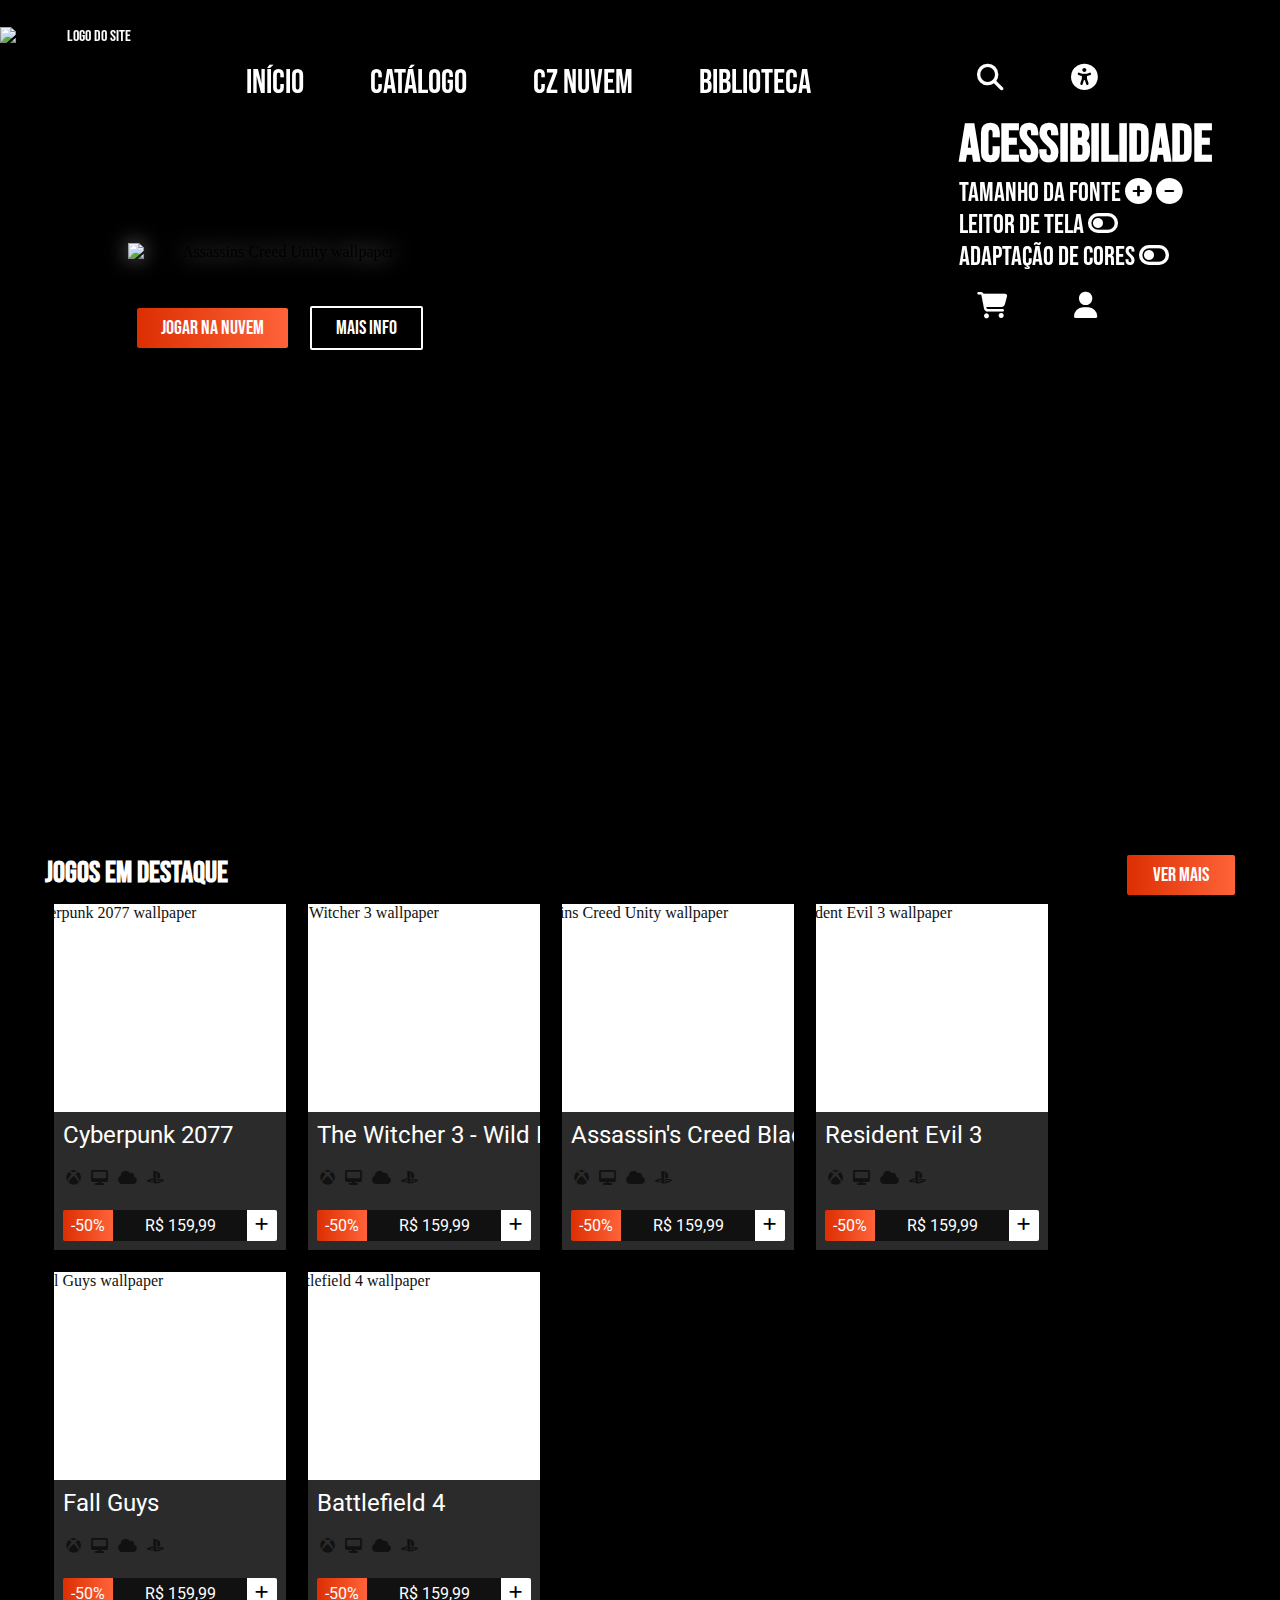
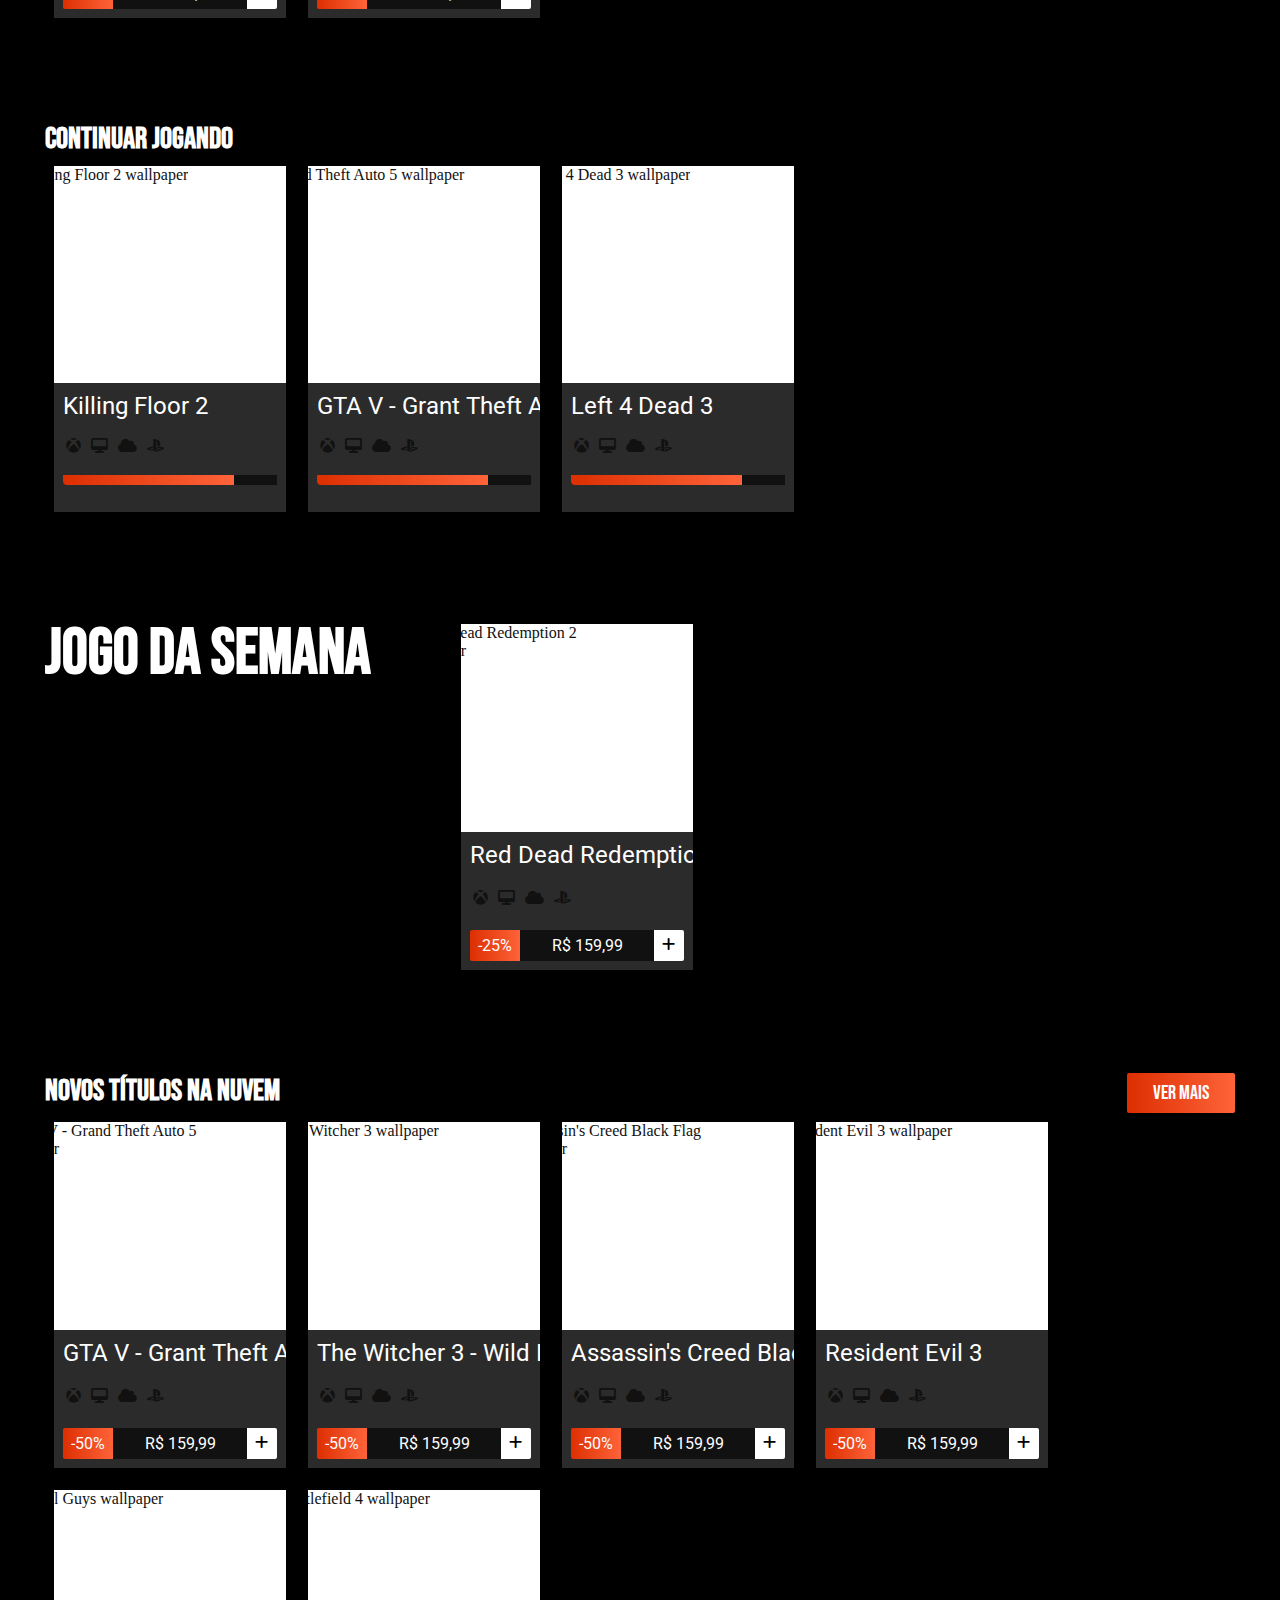
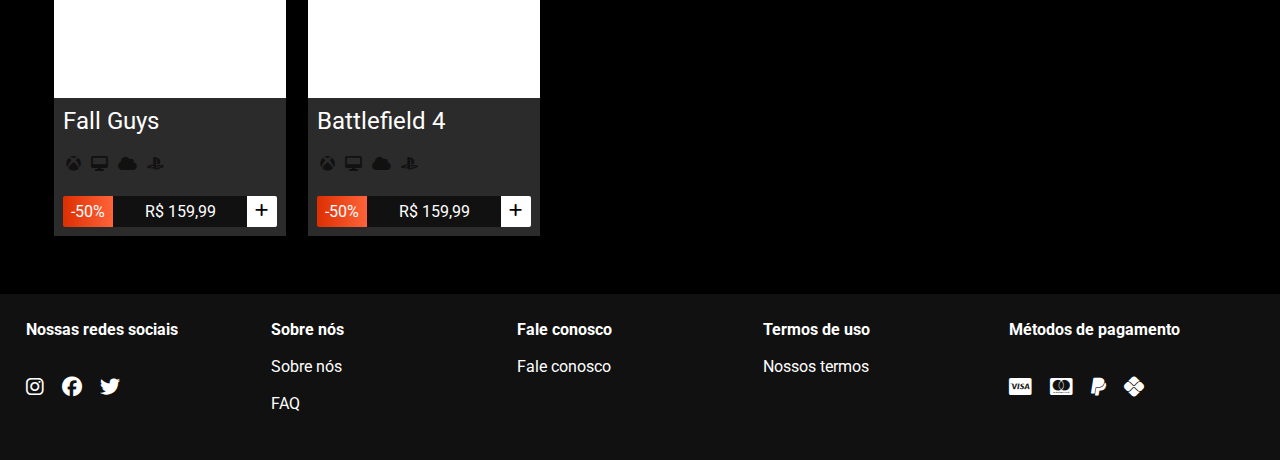
==== commit a1ba8d4f: "modified:   carrinho_compras.html 	modified:   index.html 	modified:   info_produto.html" ====
--- a/index.html
+++ b/index.html
@@ -70,7 +70,7 @@
 	</section>
 	<section id="jogos-secao">
 		<div class="jogos-header">
-			<p class="section-title" tabindex="0">JOGOS EM DESTAQUE</p>
+			<h1 class="section-title" tabindex="0">JOGOS EM DESTAQUE</h1>
 			<button class="default-orange-style see-more">VER MAIS</button>
 		</div>
 		<ul class="game-list">
@@ -187,7 +187,7 @@
 
 
 	<section id="jogos-secao">
-		<p class="section-title" tabindex="0">CONTINUAR JOGANDO</p>
+		<h1 class="section-title" tabindex="0">CONTINUAR JOGANDO</h1>
 		<ul class="game-list">
 			<li class="game-item-box" tabindex="0">
 				<img class="game-wallpaper" src="images/games/kf2.png" alt="Killing Floor 2 wallpaper"/>
@@ -235,7 +235,7 @@
 	</section>
 
 	<section id="jogos-secao" class="rd2-theme">
-		<p class="section-title" tabindex="0">JOGO DA SEMANA</p>
+		<h1 class="section-title" tabindex="0">JOGO DA SEMANA</h1>
 
 		<ul class="game-list">
 			<li class="game-item-box" tabindex="0">
@@ -260,7 +260,7 @@
 
 	<section id="jogos-secao">
 		<div class="jogos-header">
-			<p class="section-title" tabindex="0">NOVOS TÍTULOS NA NUVEM</p>
+			<h1 class="section-title" tabindex="0">NOVOS TÍTULOS NA NUVEM</h1>
 			<button class="default-orange-style see-more">VER MAIS</button>
 		</div>
 		<ul class="game-list">
